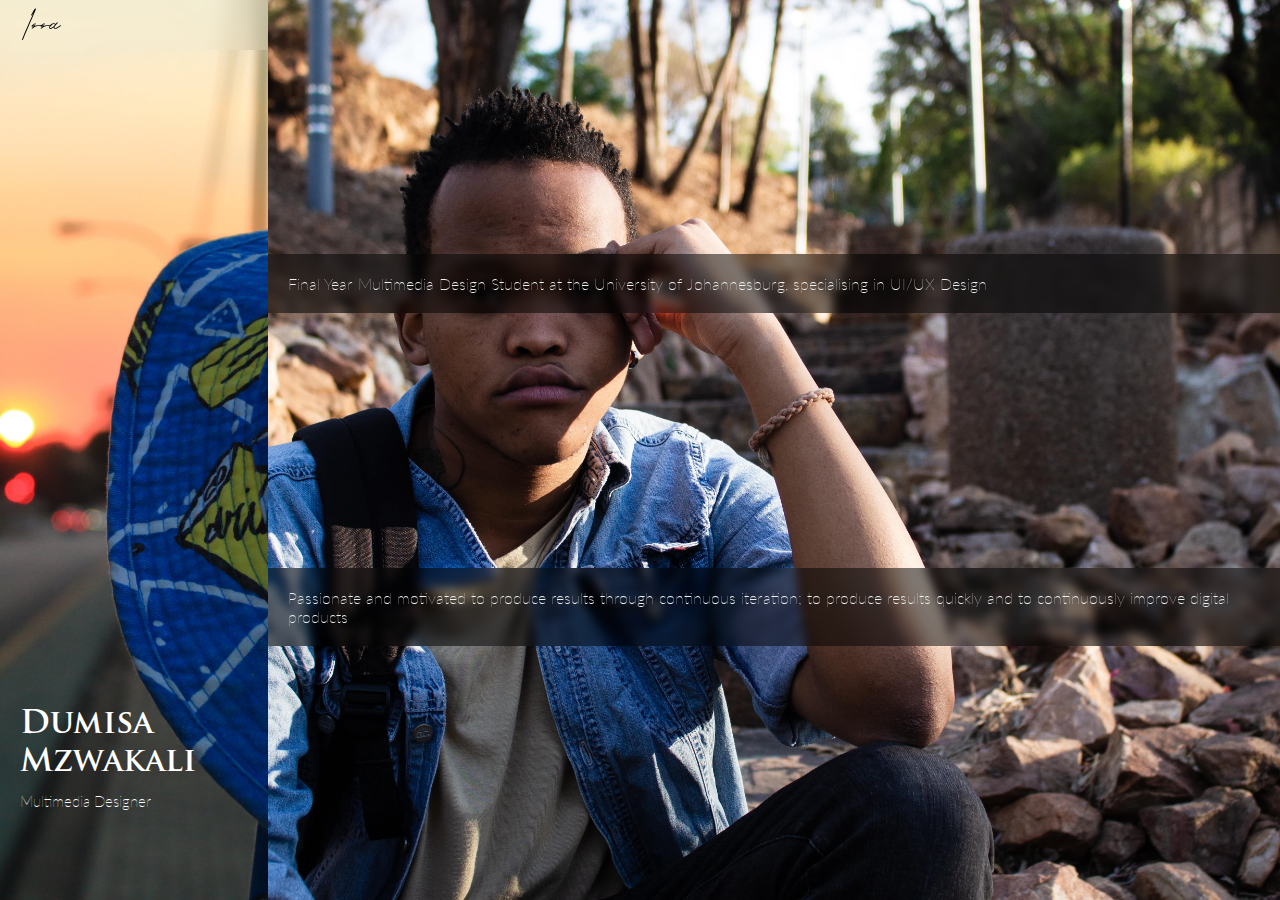
==== index.html @ e9ce6ff9 "add navigation functionality" ====
<!DOCTYPE html>

<html>
	<head>
		<meta charset="utf-8">
		<meta name="viewport" content="width=device-width, initial-scale=1.0">
		<title>Issa's Portfolio</title>
		<link rel="stylesheet" href="./CSS/Stylesheet.css">	
	</head>

	<body>
		<section class="mainSection">
			<header class="headerContainer">
				<a class="logo" href="index.html">Issa</a>

				<svg id="menuBtn" class="menuIcon" viewBox="0 0 100 80" width="30" height="40">
					<rect width="100" height="15" rx="8"></rect>
					<rect y="30" width="100" height="15" rx="8"></rect>
					<rect y="60" width="100" height="15" rx="8"></rect>
				</svg>

				<nav class="navBar" id="portfolioMenu">
					<div class="mobileMenuHeader">
						<div class="mmHeaderContainer">
							<img src="Images/Hidemenu-01.png" alt="Exit Navigation" id="menuExitBtn" class="exitIcon">
						</div>
					</div>
					<ul class="menuItems">
						<li><a href="#">Storyboard Design</a></li>
					</ul>
				</nav>
			</header>

			<div class="title">
				<h1 class="nameTitle">Dumisa Mzwakali</h1>

				<h2 class="disciplineTitle">Multimedia Designer</h2>
			</div>
		</section>
		
	
		<section class="aboutmeSection">
				<ul class="aboutmeWrapper">
					<li class="aboutmeItem">Final Year Multimedia Design Student at the University of Johannesburg, specialising in UI/UX Design</li>
					<li class="aboutmeItem">Passionate and motivated to produce results through continuous iteration; to produce results quickly and to continuously improve digital products</li>
				</ul>
		</section>

		<script src="./JS/main.js">
		</script>

	</body>
</html>
---- CSS/Stylesheet.css ----
* {
    box-sizing: border-box;
    margin: 0;
    padding: 0;
}

@font-face {
    font-family: 'Metropolis black';
    src: url(../fonts/Metropolis/Metropolis-Black.otf);
    font-style: normal;
}

@font-face {
    font-family: 'Neostone';
    src: url(../fonts/neostone/NeoStoneDemo.ttf);
    font-style: normal;
}

@font-face {
    font-family: 'Trajan Pro';
    src: url(../fonts/trajan-pro/TrajanPro-Bold.otf);
    font-style: normal;
}

@font-face {
    font-family: 'Lato';
    src: url(../fonts/Lato/Lato-Hairline.ttf);
    font-style: normal;
}

:root {
    --primary-text-color: #ecf0f1;
    --primary-background-color: #222f33;
    --secondary-background-color: #E1AD01;
}

body {
    background-color: var(--primary-background-color);
}

.mainSection {
    height: 400px;
    background-image: url("../Images/APSunset.JPG");
    background-size: cover;
    margin: 10px;
    display: flex;
    flex-direction: column;
    justify-content: space-between;
    border-bottom-left-radius: 50px;
}


.headerContainer {
    backdrop-filter: blur(10px);
    height: 50px;
    display: flex;
    justify-content: space-between;
    align-items: center;
}

.logo {
    font-family: 'Neostone';
    font-size: 22px;
    text-decoration: none;
    color: white;
    margin-left: 25px;
}

.menuIcon {
    margin-right: 20px;
}

.title {
    margin: 0 0 90px 20px ;
}
.nameTitle {
    font-family: 'Trajan Pro';
    color: white;
}

.disciplineTitle {
    font-family: 'Lato';
    font-weight: 100;
    font-size: 15px;
    color: white;
    padding-top: 10px;
}

.navBar {
    display: none;
    position: absolute;
    width: 50%;
    top: 0;
    right: 0;
    background-color: rgba(0, 0, 0, 0.5);
    backdrop-filter: blur(5px);
}

.mmHeaderContainer {
    height: 50px;
    display: flex;
    align-items: center;
    justify-content: space-between;
}

.exitIcon {
    height: 15px;
    margin-left: 15px;
}

.mmHeaderContainer h3 {
    font-family: 'Lato';
    text-transform: uppercase;
    font-size: 11pt;
    color: var(--primary-text-color);
    margin: 15px;
}

.menuItems {
    display: flex;
    flex-direction: column;
    align-items: flex-end;
}

.menuItems li {
    list-style: none;
    padding-bottom: 10px;
    margin: 10px 5px;
    border-style: none none solid none;

}

.menuItems li a {
    font-family: 'Trajan Pro';
    font-size: 10pt;
    color: var(--primary-text-color);
    text-decoration: none;
}

.aboutmeSection {
    height: 400px;
    background-image: url(../Images/My\ Photo.jpg);
    background-size: cover;
    border-top-right-radius: 50px;
    margin: 10px;
}

.aboutmeWrapper {
    height: 100%;
    display: flex;
    flex-direction: column;
    justify-content: space-evenly;
    align-items: center;
}

.aboutmeItem {
    font-family: 'Lato';
    color: #ecf0f1;
    width: 100%;
    list-style: none;
    background-color: rgba(0, 0, 0, 0.5);
    backdrop-filter: blur(5px);
    padding: 20px;
}

@media screen and (min-width: 750px) {
    body {
        display: flex;
    }

    .mainSection {
        margin: 0;
        height: 100vh;
        width: 1fr;
        background-position: center;
        border-bottom-left-radius: 0;
    }

    .logo {
        color: black;
    }

    .menuIcon {
        display: none;
    }

    .aboutmeSection {
        margin: 0;
        height: 100vh;
        width: 100%;
        background-position: center;
        border-top-right-radius: 0;
    }
}
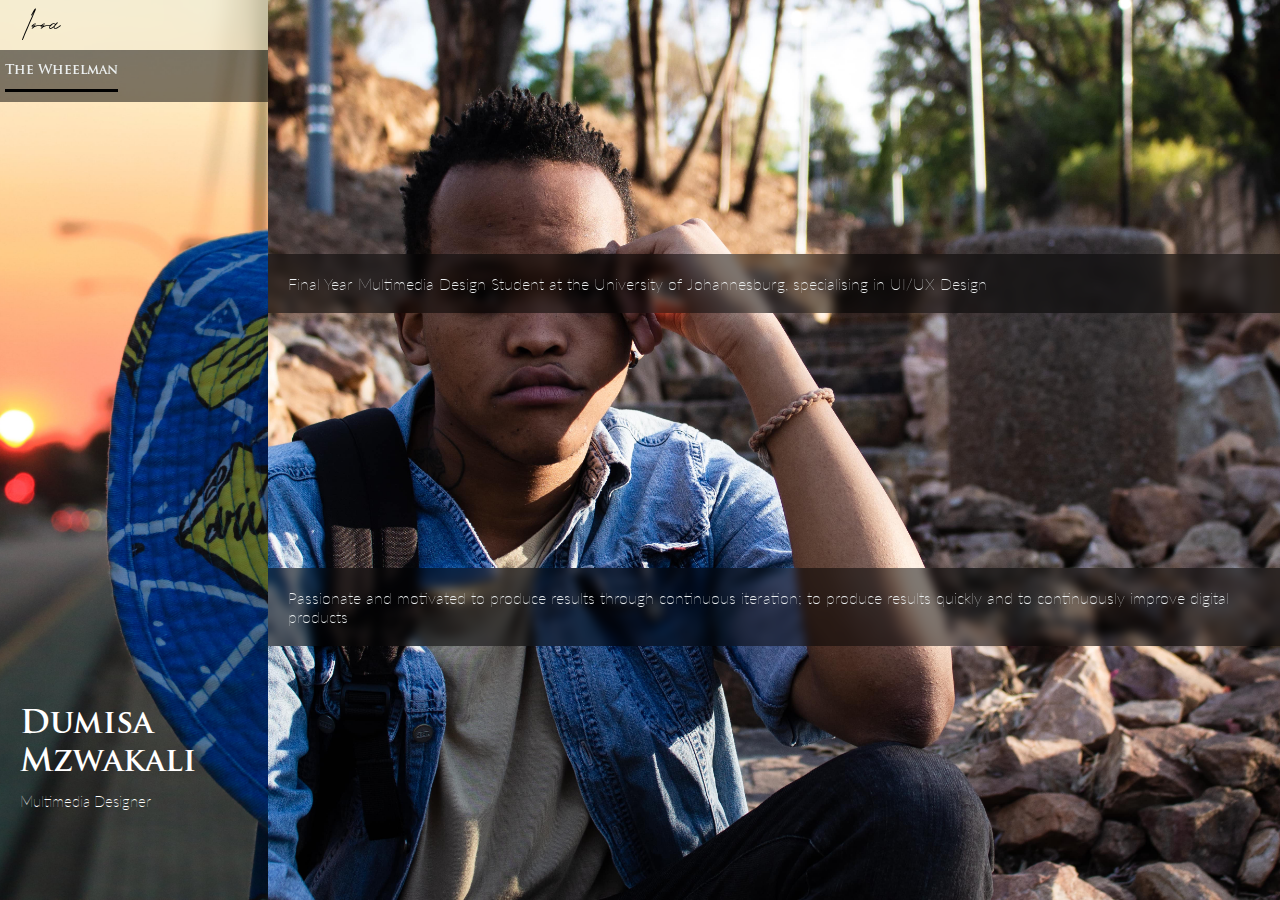
==== commit 8f522d6c: "Add navigation to desktop landing page, link images in wheelman project" ====
--- a/index.html
+++ b/index.html
@@ -8,10 +8,10 @@
 		<link rel="stylesheet" href="./CSS/Stylesheet.css">	
 	</head>
 
-	<body>
+	<body class="landingPage">
 		<section class="mainSection">
-			<header class="headerContainer">
-				<a class="logo" href="index.html">Issa</a>
+			<header class="headerContainer" id="header">
+				<a class="landingPageLogo" href="index.html">Issa</a>
 
 				<svg id="menuBtn" class="menuIcon" viewBox="0 0 100 80" width="30" height="40">
 					<rect width="100" height="15" rx="8"></rect>
@@ -26,7 +26,7 @@
 						</div>
 					</div>
 					<ul class="menuItems">
-						<li><a href="#">Storyboard Design</a></li>
+						<li><a href="./theWheelman.html">The Wheelman</a></li>
 					</ul>
 				</nav>
 			</header>
--- a/CSS/Stylesheet.css
+++ b/CSS/Stylesheet.css
@@ -34,7 +34,9 @@
     --secondary-background-color: #E1AD01;
 }
 
-body {
+/* Landing Page */ /* Landing Page */ /* Landing Page */ /* Landing Page */ /* Landing Page */
+
+.landingPage {
     background-color: var(--primary-background-color);
 }
 
@@ -49,7 +51,6 @@
     border-bottom-left-radius: 50px;
 }
 
-
 .headerContainer {
     backdrop-filter: blur(10px);
     height: 50px;
@@ -58,7 +59,7 @@
     align-items: center;
 }
 
-.logo {
+.landingPageLogo {
     font-family: 'Neostone';
     font-size: 22px;
     text-decoration: none;
@@ -163,8 +164,44 @@
     padding: 20px;
 }
 
+/* Landing Page */ /* Landing Page */ /* Landing Page */ /* Landing Page */ /* Landing Page */
+
+.wheelmanContainer {
+    background-color: black;
+    display: flex;
+    flex-direction: column;
+}
+
+.mainSectionStbd {
+    height: 400px;
+    background-image: url(../Images/The_Wheelman/Cover.png);
+    background-size: cover;
+    background-position: center;
+    margin: 10px;
+    display: flex;
+    flex-direction: column;
+    justify-content: space-between;
+    border-bottom-left-radius: 50px;
+}
+
+.mainSectionStbd .menuIcon {
+    fill: white;
+}
+
+
+.frameWrapper {
+    margin: 15px 10px;
+    padding: 10px;
+}
+
+.frame {
+    height: 100%;
+    width: 100%;
+}
+
 @media screen and (min-width: 750px) {
-    body {
+
+    .landingPage {
         display: flex;
     }
 
@@ -176,12 +213,27 @@
         border-bottom-left-radius: 0;
     }
 
-    .logo {
+    .landingPageLogo {
         color: black;
     }
 
     .menuIcon {
         display: none;
+    }
+
+    .navBar {
+        display: block;
+        top: 50px;
+        left: 0;
+        width: 100%;
+    }
+
+    .mmHeaderContainer {
+        display: none;
+    }
+
+    .menuItems {
+        align-items: flex-start;
     }
 
     .aboutmeSection {
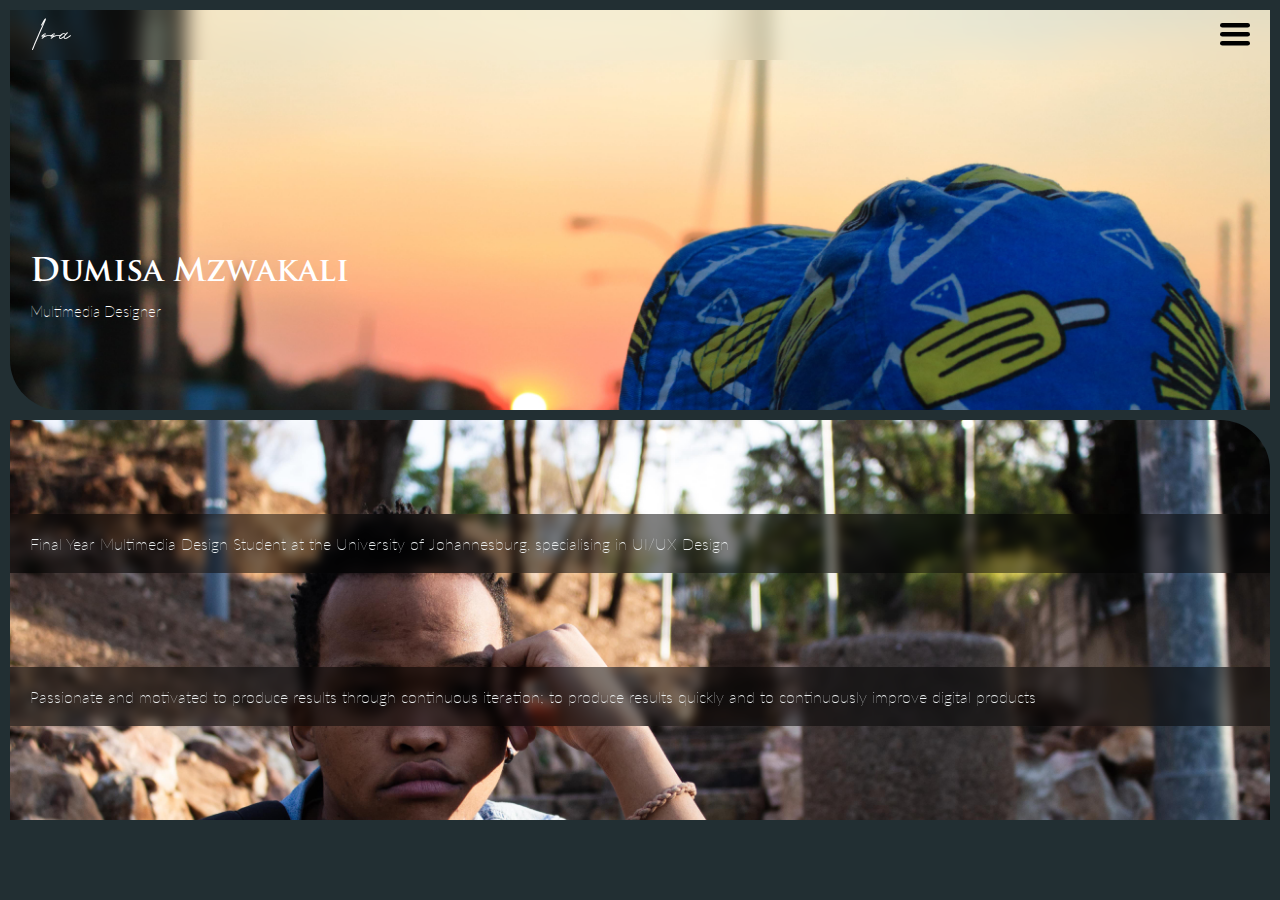
==== commit 00b0e31a: "Create separate css file for Landing Page, as well as fonts." ====
--- a/index.html
+++ b/index.html
@@ -5,7 +5,8 @@
 		<meta charset="utf-8">
 		<meta name="viewport" content="width=device-width, initial-scale=1.0">
 		<title>Issa's Portfolio</title>
-		<link rel="stylesheet" href="./CSS/Stylesheet.css">	
+		<link rel="stylesheet" href="./CSS/fonts.css">
+		<link rel="stylesheet" href="./CSS/landingPage.css">	
 	</head>
 
 	<body class="landingPage">
--- a/CSS/fonts.css
+++ b/CSS/fonts.css
@@ -0,0 +1,23 @@
+@font-face {
+    font-family: 'Metropolis black';
+    src: url(../fonts/Metropolis/Metropolis-Black.otf);
+    font-style: normal;
+}
+
+@font-face {
+    font-family: 'Neostone';
+    src: url(../fonts/neostone/NeoStoneDemo.ttf);
+    font-style: normal;
+}
+
+@font-face {
+    font-family: 'Trajan Pro';
+    src: url(../fonts/trajan-pro/TrajanPro-Bold.otf);
+    font-style: normal;
+}
+
+@font-face {
+    font-family: 'Lato';
+    src: url(../fonts/Lato/Lato-Hairline.ttf);
+    font-style: normal;
+}--- a/CSS/landingPage.css
+++ b/CSS/landingPage.css
@@ -0,0 +1,139 @@
+* {
+    box-sizing: border-box;
+    margin: 0;
+    padding: 0;
+}
+
+:root {
+    --primary-text-color: #ecf0f1;
+    --primary-background-color: #222f33;
+    --secondary-background-color: #E1AD01;
+}
+
+.landingPage {
+    background-color: var(--primary-background-color);
+}
+
+.mainSection {
+    height: 400px;
+    background-image: url("../Images/APSunset.JPG");
+    background-size: cover;
+    margin: 10px;
+    display: flex;
+    flex-direction: column;
+    justify-content: space-between;
+    border-bottom-left-radius: 50px;
+}
+
+.headerContainer {
+    backdrop-filter: blur(10px);
+    height: 50px;
+    display: flex;
+    justify-content: space-between;
+    align-items: center;
+}
+
+.landingPageLogo {
+    font-family: 'Neostone';
+    font-size: 22px;
+    text-decoration: none;
+    color: white;
+    margin-left: 25px;
+}
+
+.menuIcon {
+    margin-right: 20px;
+}
+
+.navBar {
+    display: none;
+    position: absolute;
+    width: 50%;
+    top: 0;
+    right: 0;
+    background-color: rgba(0, 0, 0, 0.5);
+    backdrop-filter: blur(5px);
+}
+
+.exitIcon {
+    height: 15px;
+    margin-left: 15px;
+}
+
+.mmHeaderContainer {
+    height: 50px;
+    display: flex;
+    align-items: center;
+    justify-content: space-between;
+}
+
+.mmHeaderContainer h3 {
+    font-family: 'Lato';
+    text-transform: uppercase;
+    font-size: 11pt;
+    color: var(--primary-text-color);
+    margin: 15px;
+}
+
+.menuItems {
+    display: flex;
+    flex-direction: column;
+    align-items: flex-end;
+}
+
+.menuItems li {
+    list-style: none;
+    padding-bottom: 10px;
+    margin: 10px 5px;
+    border-style: none none solid none;
+
+}
+
+.menuItems li a {
+    font-family: 'Trajan Pro';
+    font-size: 10pt;
+    color: var(--primary-text-color);
+    text-decoration: none;
+}
+
+.title {
+    margin: 0 0 90px 20px ;
+}
+.nameTitle {
+    font-family: 'Trajan Pro';
+    color: white;
+}
+
+.disciplineTitle {
+    font-family: 'Lato';
+    font-weight: 100;
+    font-size: 15px;
+    color: white;
+    padding-top: 10px;
+}
+
+.aboutmeSection {
+    height: 400px;
+    background-image: url(../Images/My\ Photo.jpg);
+    background-size: cover;
+    border-top-right-radius: 50px;
+    margin: 10px;
+}
+
+.aboutmeWrapper {
+    height: 100%;
+    display: flex;
+    flex-direction: column;
+    justify-content: space-evenly;
+    align-items: center;
+}
+
+.aboutmeItem {
+    font-family: 'Lato';
+    color: #ecf0f1;
+    width: 100%;
+    list-style: none;
+    background-color: rgba(0, 0, 0, 0.5);
+    backdrop-filter: blur(5px);
+    padding: 20px;
+}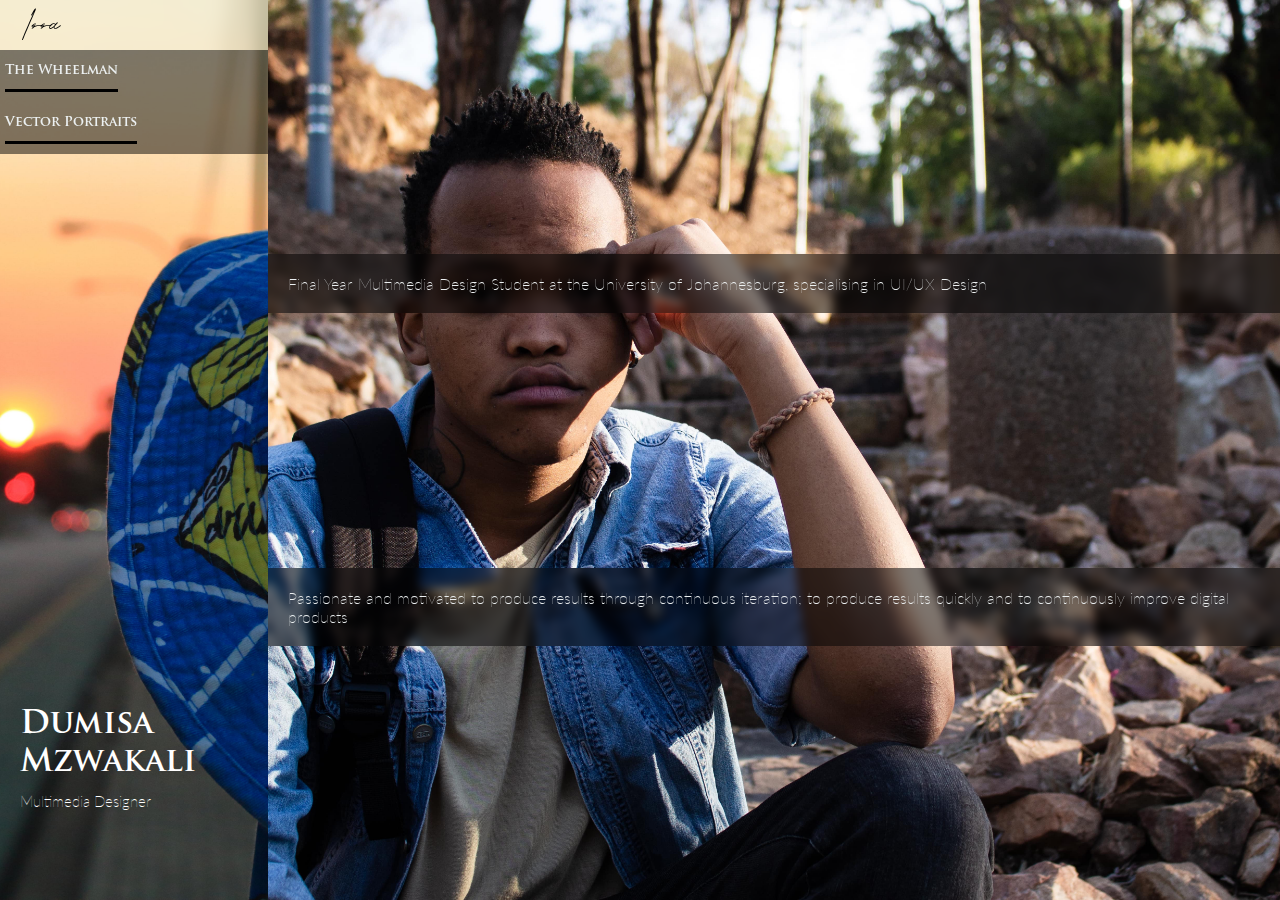
==== commit e98b3be7: "Remove readme file, add Vector Portrait Page, add main section with navigation, add the css file and" ====
--- a/index.html
+++ b/index.html
@@ -28,6 +28,7 @@
 					</div>
 					<ul class="menuItems">
 						<li><a href="./theWheelman.html">The Wheelman</a></li>
+						<li><a href="./vectorPortraits.html">Vector Portraits</a></li>
 					</ul>
 				</nav>
 			</header>
--- a/CSS/landingPage.css
+++ b/CSS/landingPage.css
@@ -67,14 +67,6 @@
     justify-content: space-between;
 }
 
-.mmHeaderContainer h3 {
-    font-family: 'Lato';
-    text-transform: uppercase;
-    font-size: 11pt;
-    color: var(--primary-text-color);
-    margin: 15px;
-}
-
 .menuItems {
     display: flex;
     flex-direction: column;
@@ -86,7 +78,6 @@
     padding-bottom: 10px;
     margin: 10px 5px;
     border-style: none none solid none;
-
 }
 
 .menuItems li a {
@@ -136,4 +127,50 @@
     background-color: rgba(0, 0, 0, 0.5);
     backdrop-filter: blur(5px);
     padding: 20px;
+}
+
+@media screen and (min-width: 750px) {
+
+    .landingPage {
+        display: flex;
+    }
+
+    .mainSection {
+        margin: 0;
+        height: 100vh;
+        width: 1fr;
+        background-position: center;
+        border-bottom-left-radius: 0;
+    }
+
+    .landingPageLogo {
+        color: black;
+    }
+
+    .menuIcon {
+        display: none;
+    }
+
+    .navBar {
+        display: block;
+        top: 50px;
+        left: 0;
+        width: 100%;
+    }
+
+    .mmHeaderContainer {
+        display: none;
+    }
+
+    .menuItems {
+        align-items: flex-start;
+    }
+
+    .aboutmeSection {
+        margin: 0;
+        height: 100vh;
+        width: 100%;
+        background-position: center;
+        border-top-right-radius: 0;
+    }
 }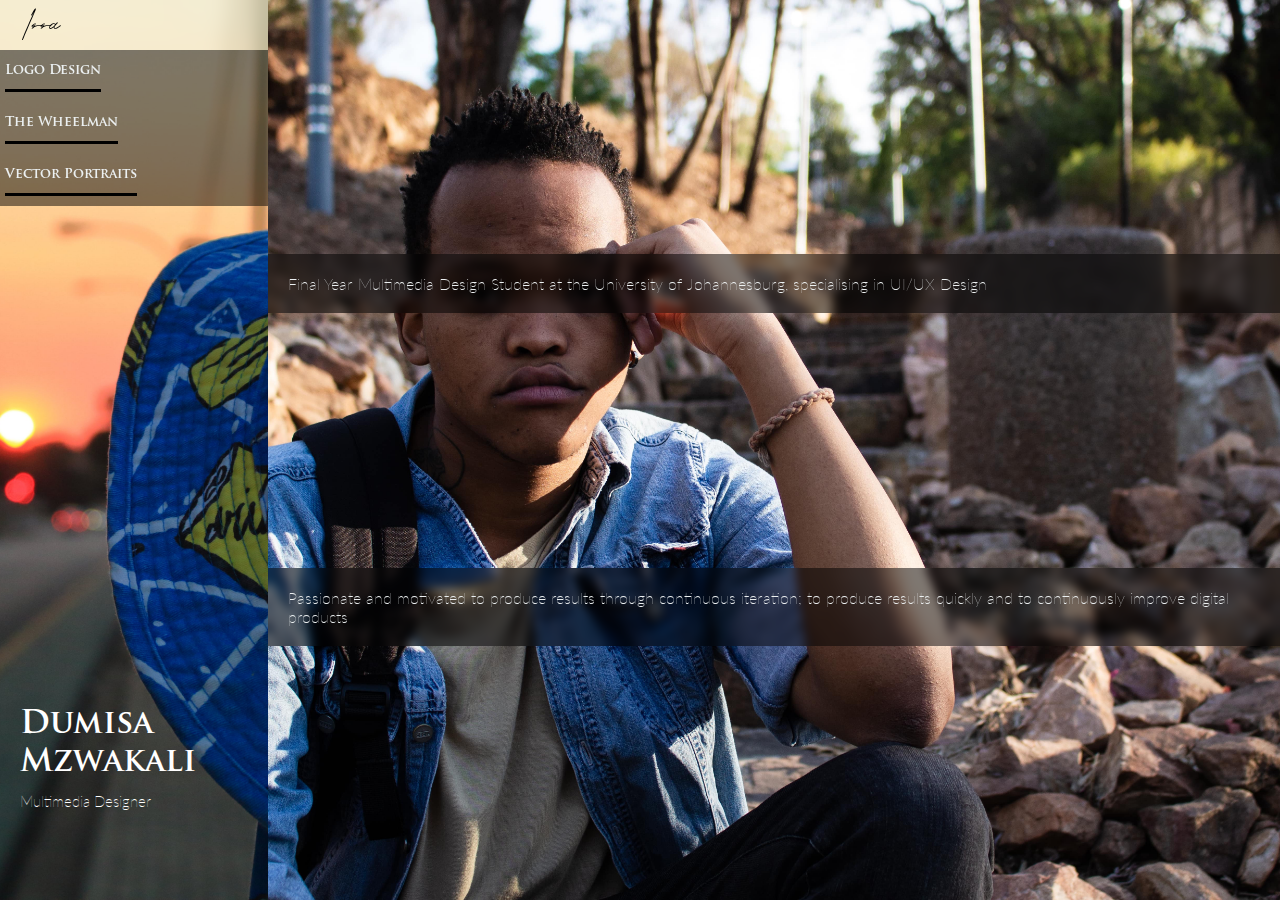
==== commit 0db5cfc1: "Add logo design page, add css layout, add images, link script, update navigation on all pages" ====
--- a/index.html
+++ b/index.html
@@ -27,6 +27,7 @@
 						</div>
 					</div>
 					<ul class="menuItems">
+						<li><a href="./logoDesign.html">Logo Design</a></li>
 						<li><a href="./theWheelman.html">The Wheelman</a></li>
 						<li><a href="./vectorPortraits.html">Vector Portraits</a></li>
 					</ul>
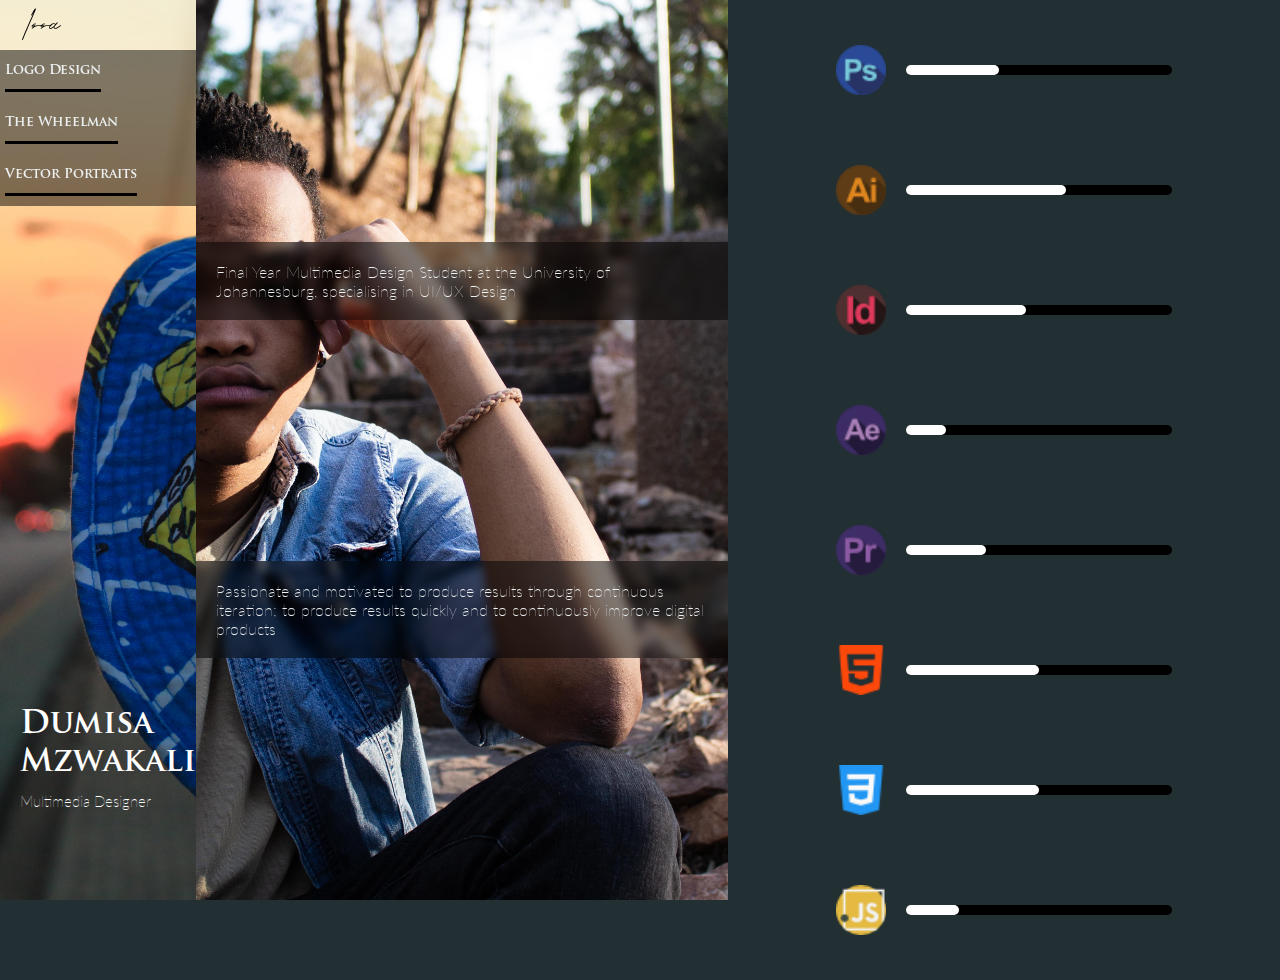
==== commit 6725d23c: "Add skill section to landing page, add skill icon images, style skill section for mobile" ====
--- a/index.html
+++ b/index.html
@@ -49,6 +49,57 @@
 				</ul>
 		</section>
 
+		<section class="skillSection">
+			<div class="skillWrapper">
+				<img src="./Images/skillIcons/004-photoshop.png" alt="Photoshop Icon" class="skillItem">
+				<div class="skillLevel">
+					<div class="progressBar photoshop"></div>
+				</div>
+			</div>
+			<div class="skillWrapper">
+				<img src="./Images/skillIcons/003-illustrator.png" alt="Illustrator Icon" class="skillItem">
+				<div class="skillLevel">
+					<div class="progressBar illustrator"></div>
+				</div>
+			</div>
+			<div class="skillWrapper">
+				<img src="./Images/skillIcons/002-indesign.png" alt="InDesign Icon" class="skillItem">
+				<div class="skillLevel">
+					<div class="progressBar inDesign"></div>
+				</div>
+			</div>
+			<div class="skillWrapper">
+				<img src="./Images/skillIcons/001-after-effects.png" alt="After Effects Icon" class="skillItem">
+				<div class="skillLevel">
+					<div class="progressBar afterEffects"></div>
+				</div>
+			</div>
+			<div class="skillWrapper">
+				<img src="./Images/skillIcons/005-premier.png" alt="Premiere Pro Icon" class="skillItem">
+				<div class="skillLevel">
+					<div class="progressBar premierePro"></div>
+				</div>
+			</div>
+			<div class="skillWrapper">
+				<img src="./Images/skillIcons/002-html-5.png" alt="HTML 5 Icon" class="skillItem">
+				<div class="skillLevel">
+					<div class="progressBar html"></div>
+				</div>
+			</div>
+			<div class="skillWrapper">
+				<img src="./Images/skillIcons/001-css-3.png" alt="CSS 3 Icon" class="skillItem">
+				<div class="skillLevel">
+					<div class="progressBar css"></div>
+				</div>
+			</div>
+			<div class="skillWrapper">
+				<img src="./Images/skillIcons/003-javascript.png" alt="Javascript Icon" class="skillItem">
+				<div class="skillLevel">
+					<div class="progressBar javascript"></div>
+				</div>
+			</div>
+		</section>
+
 		<script src="./JS/main.js">
 		</script>
 
--- a/CSS/landingPage.css
+++ b/CSS/landingPage.css
@@ -129,6 +129,74 @@
     padding: 20px;
 }
 
+.skillSection {
+    width: 100%;
+    margin: 10px;
+    display: flex;
+    flex-direction: column;
+    justify-content: center;
+}
+
+.skillWrapper {
+    width: 100%;
+    display: flex;
+    align-items: center;
+    justify-content: center;
+    margin: 15px 0;
+    padding: 20px 0;
+}
+
+.skillItem {
+    height: 50px;
+}
+
+.skillLevel {
+    margin-left: 20px;
+    height: 10px;
+    width: 50%;
+    background-color: black;
+    border-radius: 15px;
+}
+
+.progressBar {
+    height: 10px;
+    background-color: white;
+    border-radius: 15px;
+}
+
+.photoshop {
+    width: 35%;
+}
+
+.illustrator {
+    width: 60%;
+}
+
+.inDesign {
+    width: 45%;
+}
+
+.afterEffects {
+    width: 15%;
+}
+
+.premierePro {
+    width: 30%;
+}
+
+.html {
+    width: 50%;
+}
+
+.css {
+    width: 50%;
+}
+
+.javascript {
+    width: 20%;
+}
+
+
 @media screen and (min-width: 750px) {
 
     .landingPage {
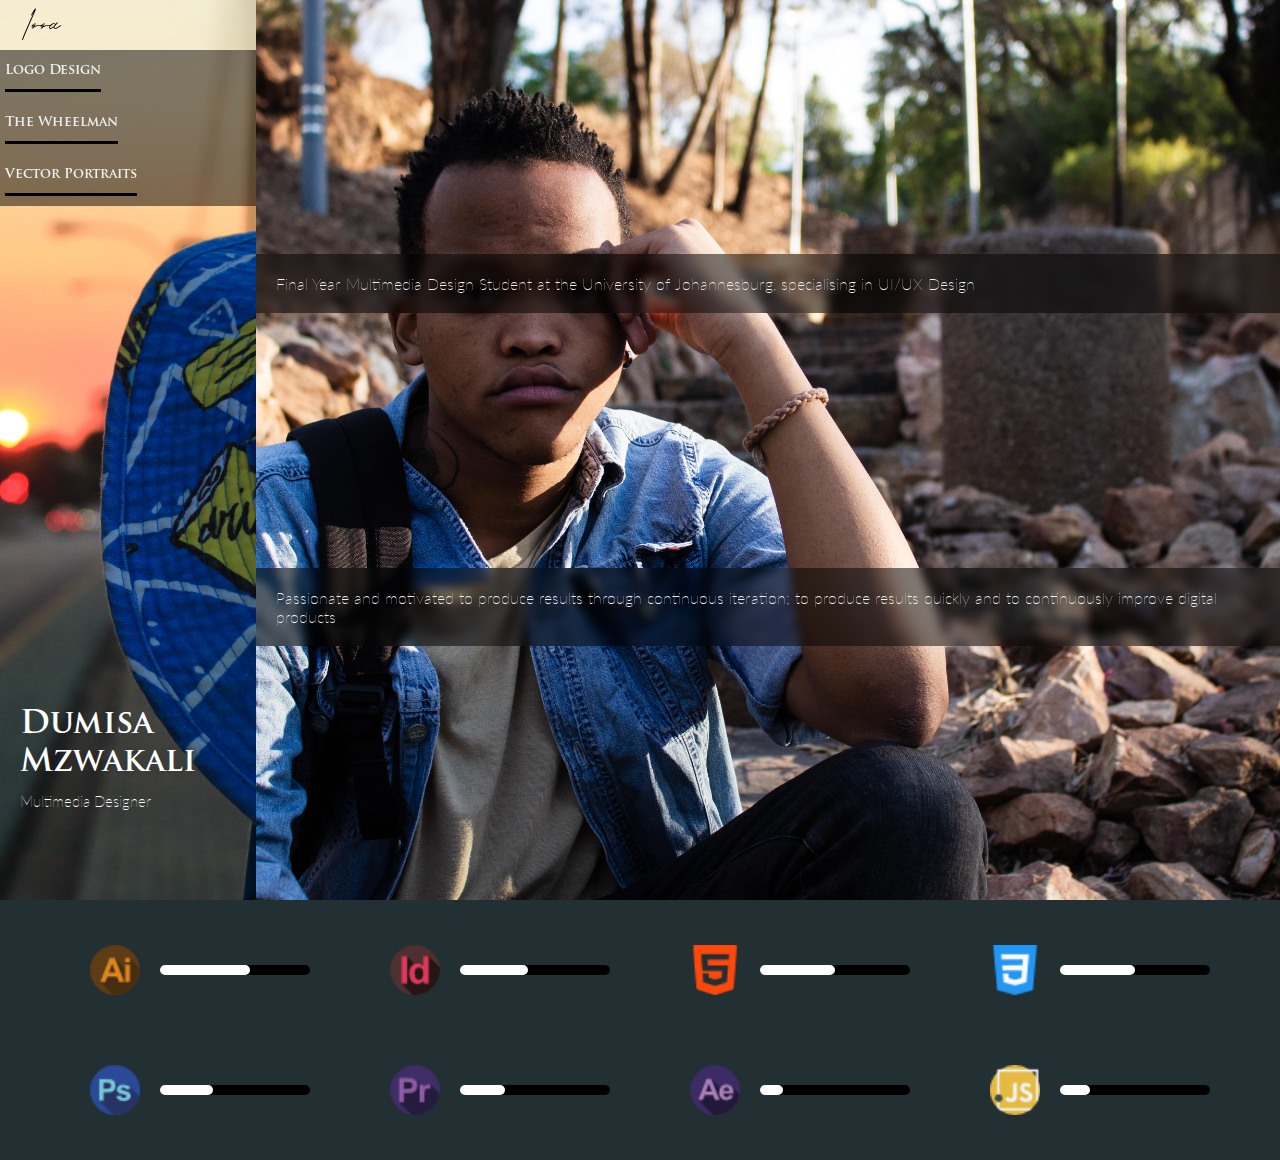
==== commit f70ce524: "Landing Page Updates - Rearrange skills, reconfigure desktop layout responsiveness to include skills" ====
--- a/index.html
+++ b/index.html
@@ -51,12 +51,6 @@
 
 		<section class="skillSection">
 			<div class="skillWrapper">
-				<img src="./Images/skillIcons/004-photoshop.png" alt="Photoshop Icon" class="skillItem">
-				<div class="skillLevel">
-					<div class="progressBar photoshop"></div>
-				</div>
-			</div>
-			<div class="skillWrapper">
 				<img src="./Images/skillIcons/003-illustrator.png" alt="Illustrator Icon" class="skillItem">
 				<div class="skillLevel">
 					<div class="progressBar illustrator"></div>
@@ -66,18 +60,6 @@
 				<img src="./Images/skillIcons/002-indesign.png" alt="InDesign Icon" class="skillItem">
 				<div class="skillLevel">
 					<div class="progressBar inDesign"></div>
-				</div>
-			</div>
-			<div class="skillWrapper">
-				<img src="./Images/skillIcons/001-after-effects.png" alt="After Effects Icon" class="skillItem">
-				<div class="skillLevel">
-					<div class="progressBar afterEffects"></div>
-				</div>
-			</div>
-			<div class="skillWrapper">
-				<img src="./Images/skillIcons/005-premier.png" alt="Premiere Pro Icon" class="skillItem">
-				<div class="skillLevel">
-					<div class="progressBar premierePro"></div>
 				</div>
 			</div>
 			<div class="skillWrapper">
@@ -93,6 +75,24 @@
 				</div>
 			</div>
 			<div class="skillWrapper">
+				<img src="./Images/skillIcons/004-photoshop.png" alt="Photoshop Icon" class="skillItem">
+				<div class="skillLevel">
+					<div class="progressBar photoshop"></div>
+				</div>
+			</div>
+			<div class="skillWrapper">
+				<img src="./Images/skillIcons/005-premier.png" alt="Premiere Pro Icon" class="skillItem">
+				<div class="skillLevel">
+					<div class="progressBar premierePro"></div>
+				</div>
+			</div>
+			<div class="skillWrapper">
+				<img src="./Images/skillIcons/001-after-effects.png" alt="After Effects Icon" class="skillItem">
+				<div class="skillLevel">
+					<div class="progressBar afterEffects"></div>
+				</div>
+			</div>
+			<div class="skillWrapper">
 				<img src="./Images/skillIcons/003-javascript.png" alt="Javascript Icon" class="skillItem">
 				<div class="skillLevel">
 					<div class="progressBar javascript"></div>
--- a/CSS/landingPage.css
+++ b/CSS/landingPage.css
@@ -199,8 +199,13 @@
 
 @media screen and (min-width: 750px) {
 
+    html {
+        width: 100%;
+    }
+
     .landingPage {
-        display: flex;
+        display: grid;
+        grid-template-columns: 1fr 4fr;
     }
 
     .mainSection {
@@ -241,4 +246,15 @@
         background-position: center;
         border-top-right-radius: 0;
     }
+
+    .skillSection {
+        grid-column: 1 / -1;
+        flex-direction: row;
+        flex-wrap: wrap;
+    }
+
+    .skillWrapper {
+        width: 300px;
+    }
+
 }